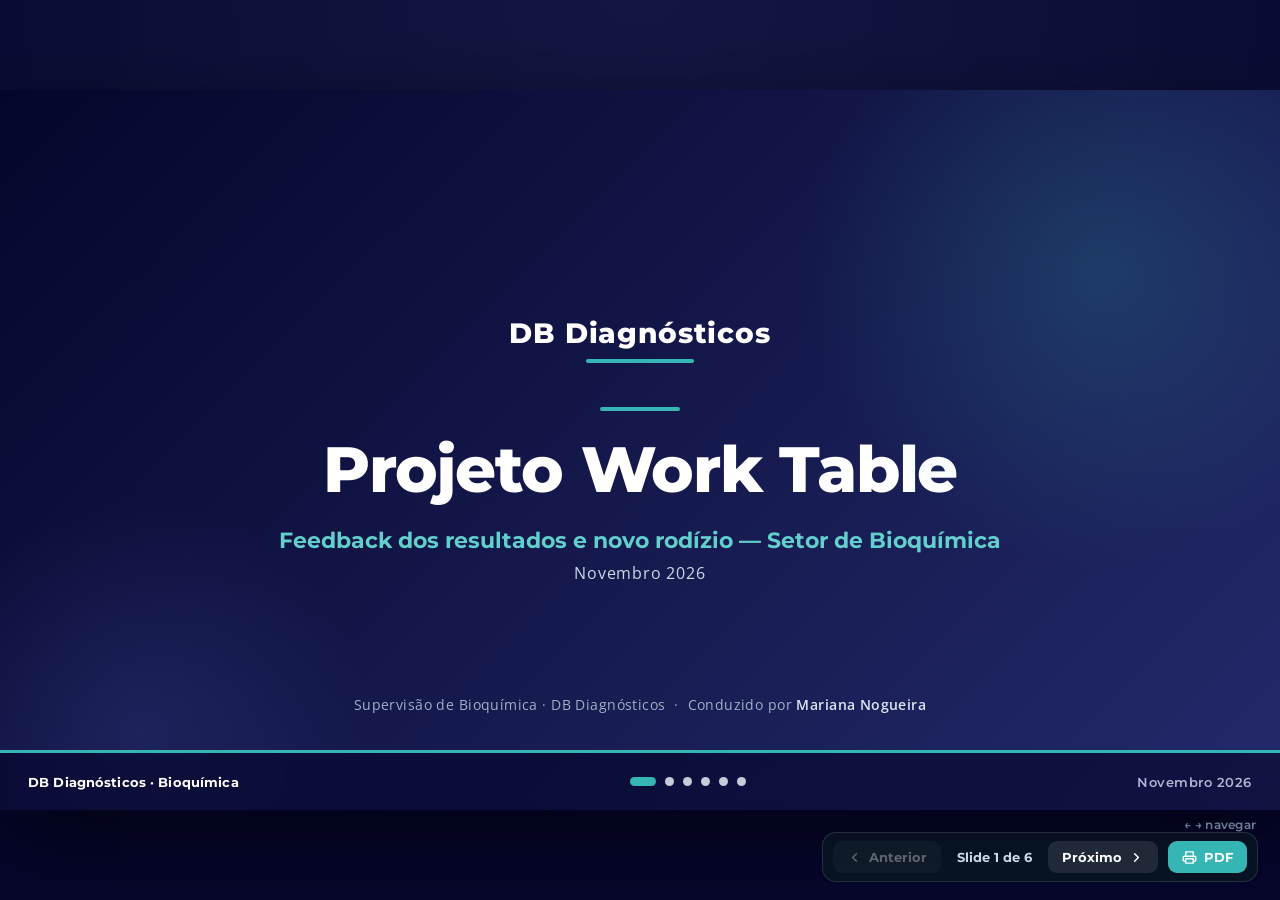
==== projetos/work-table-feedback/index.html @ 0a43f44c "Adiciona portal de projetos com home e menu - Nova index.html: portal/menu da Bioquimica (DB Diagnos" ====
<!DOCTYPE html>
<html lang="pt-BR">
<head>
<meta charset="UTF-8" />
<meta name="viewport" content="width=device-width, initial-scale=1.0" />
<title>Projeto Work Table — Feedback e Novo Rodízio · Bioquímica</title>
<link rel="preconnect" href="https://fonts.googleapis.com" />
<link rel="preconnect" href="https://fonts.gstatic.com" crossorigin />
<link href="https://fonts.googleapis.com/css2?family=Montserrat:wght@600;700;800&family=Open+Sans:wght@400;600;700&display=swap" rel="stylesheet" />
<style>
  :root{
    --db-blue-dark:#05062b;
    --db-blue-mid:#232a6b;
    --db-blue-light:#3a458f;
    --db-orange:#35b6b4;
    --db-orange-light:#62cfcd;
    --db-white:#FFFFFF;
    --db-gray-light:#F5F6FA;
    --db-gray-mid:#6B7280;
    --db-gray-dark:#1F2937;
    --g1:#1D9E75; --g2:#534AB7; --g3:#D85A30; --g4:#BA7517;
    --shadow:0 4px 16px rgba(0,0,0,.10);
    --shadow-lg:0 10px 30px rgba(0,0,0,.16);
    --radius:12px;
  }
  *{box-sizing:border-box;margin:0;padding:0;}
  html,body{height:100%;}
  body{
    font-family:'Open Sans',system-ui,sans-serif;
    background:#05062b;
    color:var(--db-gray-dark);
    overflow:hidden;
  }
  /* ---------- Stage / scaling ---------- */
  .stage{
    position:fixed;inset:0;
    display:flex;align-items:center;justify-content:center;
    background:radial-gradient(120% 120% at 50% 0%, #141642 0%, #05062b 70%);
  }
  .deck{
    position:relative;
    width:1280px;height:720px;flex:0 0 auto;
    transform-origin:center center;
    background:var(--db-white);
    box-shadow:0 30px 80px rgba(0,0,0,.5);
    overflow:hidden;
  }
  .slides{position:absolute;inset:0;}
  .slide{
    position:absolute;inset:0;
    opacity:0;visibility:hidden;
    transition:opacity .3s ease;
    padding:44px 60px 84px;
    display:flex;flex-direction:column;
  }
  .slide.active{opacity:1;visibility:visible;}

  .slide.dark{background:linear-gradient(135deg,var(--db-blue-dark) 0%,var(--db-blue-mid) 100%);color:var(--db-white);}
  .slide.neutral{background:var(--db-gray-light);}
  .slide.light{background:var(--db-white);}

  /* ---------- Header system ---------- */
  .kicker{
    font-family:'Montserrat',sans-serif;font-weight:700;
    font-size:13px;letter-spacing:.16em;text-transform:uppercase;
    color:var(--db-orange);margin-bottom:10px;
  }
  .slide.dark .kicker{color:var(--db-orange-light);}
  .s-title{
    font-family:'Montserrat',sans-serif;font-weight:800;
    font-size:32px;line-height:1.07;letter-spacing:-.01em;
    color:var(--db-blue-dark);
  }
  .slide.dark .s-title{color:var(--db-white);}
  .divider{width:60px;height:4px;background:var(--db-orange);border-radius:2px;margin:10px 0 9px;}
  .s-sub{font-size:17px;line-height:1.38;color:var(--db-gray-mid);max-width:920px;}
  .slide.dark .s-sub{color:var(--db-orange-light);}
  .head{flex:0 0 auto;margin-bottom:16px;}
  .body{flex:1 1 auto;min-height:0;display:flex;flex-direction:column;}

  /* ---------- Cards ---------- */
  .card{background:var(--db-white);border-radius:var(--radius);box-shadow:var(--shadow);padding:26px;}
  .icon-chip{
    width:54px;height:54px;border-radius:14px;display:flex;align-items:center;justify-content:center;
    margin-bottom:16px;
  }
  .icon-chip svg{width:28px;height:28px;}
  .card h3{font-family:'Montserrat',sans-serif;font-weight:700;font-size:20px;color:var(--db-blue-dark);margin-bottom:9px;}
  .card p{font-size:15.5px;line-height:1.5;color:var(--db-gray-dark);}

  .badge{
    display:inline-flex;align-items:center;gap:7px;
    background:var(--db-orange);color:#fff;font-family:'Montserrat','Helvetica Neue',Arial,sans-serif;font-weight:700;
    font-size:13px;letter-spacing:.02em;padding:7px 14px;border-radius:999px;
  }
  .badge svg{width:15px;height:15px;}

  /* ---------- Capa ---------- */
  #s1{align-items:center;justify-content:center;text-align:center;padding:40px;}
  #s1 .cover-inner{display:flex;flex-direction:column;align-items:center;max-width:1120px;}
  #s1 .wordmark{font-family:'Montserrat','Helvetica Neue',Arial,sans-serif;font-weight:800;font-size:28px;letter-spacing:.03em;color:#fff;white-space:nowrap;}
  #s1 .wm-rule{width:108px;height:4px;background:var(--db-orange);border-radius:2px;margin:9px 0 44px;}
  #s1 .cover-line{width:80px;height:4px;background:var(--db-orange);border-radius:2px;margin:0 0 24px;}
  #s1 h1{font-family:'Montserrat','Helvetica Neue',Arial,sans-serif;font-weight:800;font-size:64px;line-height:1.07;letter-spacing:-.02em;color:#fff;white-space:nowrap;}
  #s1 .cover-sub{font-family:'Montserrat','Helvetica Neue',Arial,sans-serif;font-weight:700;font-size:22px;color:var(--db-orange-light);margin-top:24px;}
  #s1 .cover-date{font-size:16px;color:#cdd9e6;margin-top:8px;letter-spacing:.05em;}
  #s1 .cover-foot{position:absolute;bottom:96px;left:0;right:0;text-align:center;font-size:14px;color:#9fb2c6;letter-spacing:.03em;}
  #s1 .cover-foot b{color:#dbe6f1;font-weight:600;}
  #s1 .glow{position:absolute;width:680px;height:680px;border-radius:50%;
    background:radial-gradient(circle, rgba(53,182,180,.20) 0%, rgba(53,182,180,0) 62%);
    top:-160px;right:-160px;pointer-events:none;}
  #s1 .glow2{position:absolute;width:520px;height:520px;border-radius:50%;
    background:radial-gradient(circle, rgba(58,69,143,.30) 0%, rgba(58,69,143,0) 62%);
    bottom:-180px;left:-120px;pointer-events:none;}

  /* ---------- Tabs (turnos) ---------- */
  .tabs{display:flex;gap:10px;}
  .tab{
    font-family:'Montserrat','Helvetica Neue',Arial,sans-serif;font-weight:700;font-size:14px;letter-spacing:.02em;
    padding:9px 20px;border-radius:999px;cursor:pointer;border:2px solid transparent;
    background:rgba(5,6,43,.08);color:var(--db-blue-dark);transition:all .15s;
  }
  .slide.dark .tab{background:rgba(255,255,255,.12);color:#fff;}
  .tab:hover{background:rgba(5,6,43,.16);}
  .slide.dark .tab:hover{background:rgba(255,255,255,.2);}
  .tab.on{background:var(--db-orange);color:#fff;}
  .slide.dark .tab.on{background:var(--db-orange);color:#fff;}

  /* ---------- Map (slide 3) ---------- */
  .map-wrap{flex:1;display:flex;gap:24px;min-height:0;}
  .map-stage{position:relative;width:620px;height:330px;flex:0 0 620px;}
  .equip{
    position:absolute;width:150px;height:56px;border-radius:10px;cursor:pointer;
    display:flex;flex-direction:column;align-items:center;justify-content:center;
    color:#fff;border:2px solid transparent;transition:transform .12s, filter .12s, box-shadow .12s;
    box-shadow:var(--shadow);
  }
  .equip:hover{filter:brightness(.92);transform:translateY(-2px);}
  .equip.sel{box-shadow:0 0 0 4px rgba(53,182,180,.95), var(--shadow-lg);transform:translateY(-2px);}
  .equip .en{font-family:'Montserrat','Helvetica Neue',Arial,sans-serif;font-weight:800;font-size:15px;line-height:1.1;white-space:nowrap;}
  .equip .eo{font-size:10px;font-weight:600;opacity:.92;margin-top:2px;white-space:nowrap;}
  .equip.info{background:#e5e9f2;color:var(--db-gray-mid);cursor:default;border:2px dashed #b9c2d6;box-shadow:none;}
  .equip.info:hover{filter:none;transform:none;}
  .pri-badge{
    position:absolute;top:-10px;right:-6px;background:var(--db-orange);color:#fff;
    font-family:'Montserrat','Helvetica Neue',Arial,sans-serif;font-weight:700;font-size:9px;letter-spacing:.01em;
    padding:2px 6px;border-radius:5px;box-shadow:var(--shadow);white-space:nowrap;
  }
  #arrows{position:absolute;inset:0;width:620px;height:330px;pointer-events:none;overflow:visible;}
  .cov-line{stroke:var(--db-orange);stroke-width:3;fill:none;stroke-dasharray:9 7;animation:flow 1s linear infinite;}
  @keyframes flow{to{stroke-dashoffset:-32;}}
  .cov-label{font-family:'Montserrat','Helvetica Neue',Arial,sans-serif;font-weight:700;font-size:11px;fill:var(--db-blue-dark);}
  .cov-label-bg{fill:#fff;opacity:.92;}

  .map-panel{
    flex:1;min-width:0;background:var(--db-gray-light);border-radius:var(--radius);
    border:1px solid #e4e8f1;padding:22px 22px;display:flex;flex-direction:column;
  }
  .map-panel .hint{color:var(--db-gray-mid);font-size:15px;line-height:1.5;margin:auto 0;text-align:center;}
  .mp-eq{font-family:'Montserrat','Helvetica Neue',Arial,sans-serif;font-weight:800;font-size:21px;color:var(--db-blue-dark);}
  .mp-resp{display:inline-flex;align-items:center;gap:8px;margin-top:6px;font-weight:600;font-size:14px;}
  .mp-resp .dotc{width:12px;height:12px;border-radius:50%;}
  .mp-acts{list-style:none;margin-top:14px;display:flex;flex-direction:column;gap:10px;}
  .mp-acts li{display:flex;gap:9px;font-size:14px;line-height:1.4;color:var(--db-gray-dark);}
  .mp-acts li svg{flex:0 0 17px;width:17px;height:17px;color:var(--db-orange);margin-top:2px;}
  .mp-cover{margin-top:16px;padding-top:14px;border-top:1px dashed #cbd3e0;font-size:13.5px;color:var(--db-gray-dark);}
  .mp-cover b{color:var(--db-blue-dark);font-family:'Montserrat','Helvetica Neue',Arial,sans-serif;}

  .map-toolbar{display:flex;align-items:center;gap:14px;margin-bottom:16px;flex-wrap:wrap;}
  .cov-toggle{
    font-family:'Montserrat','Helvetica Neue',Arial,sans-serif;font-weight:700;font-size:13px;cursor:pointer;
    padding:9px 16px;border-radius:999px;border:2px solid var(--db-orange);
    background:transparent;color:var(--db-orange);transition:all .15s;display:inline-flex;gap:7px;align-items:center;
  }
  .cov-toggle:hover{background:rgba(53,182,180,.12);}
  .cov-toggle.on{background:var(--db-orange);color:#fff;}

  /* ---------- Person cards (slide 4 / 9) ---------- */
  .pgrid{display:grid;grid-template-columns:repeat(4,1fr);gap:16px;flex:1;min-height:0;}
  .pcard{background:#fff;border-radius:var(--radius);box-shadow:var(--shadow);overflow:hidden;display:flex;flex-direction:column;min-height:0;}
  .pcard .pc-top{padding:13px 16px 11px;color:#fff;flex:0 0 auto;}
  .pcard .pc-name{font-family:'Montserrat','Helvetica Neue',Arial,sans-serif;font-weight:800;font-size:18px;}
  .pcard .pc-eq{font-size:12px;font-weight:600;opacity:.95;margin-top:3px;letter-spacing:.01em;}
  .pcard .pc-body{padding:13px 16px 15px;flex:1;min-height:0;}
  .pc-body ul{list-style:none;display:flex;flex-direction:column;gap:8px;}
  .pc-body li{display:flex;gap:8px;font-size:12.5px;line-height:1.34;color:var(--db-gray-dark);}
  .pc-body li svg{flex:0 0 14px;width:14px;height:14px;color:var(--db-orange);margin-top:2px;}

  /* ---------- Coverage table (slide 5) ---------- */
  .cov-note{
    background:#fff;border-left:6px solid var(--db-orange);border-radius:10px;
    box-shadow:var(--shadow);padding:16px 20px;margin-bottom:18px;display:flex;gap:13px;align-items:flex-start;
  }
  .cov-note svg{flex:0 0 24px;width:24px;height:24px;color:var(--db-orange);margin-top:1px;}
  .cov-note p{font-size:15px;line-height:1.45;color:var(--db-gray-dark);}
  .cov-note b{color:var(--db-blue-dark);}
  .ctable{width:100%;border-collapse:separate;border-spacing:0 10px;}
  .ctable th{
    font-family:'Montserrat','Helvetica Neue',Arial,sans-serif;font-weight:700;font-size:12px;letter-spacing:.08em;text-transform:uppercase;
    color:var(--db-gray-mid);text-align:left;padding:0 18px;
  }
  .ctable td{background:#fff;padding:15px 18px;font-size:15.5px;vertical-align:middle;}
  .ctable tr td:first-child{border-radius:10px 0 0 10px;}
  .ctable tr td:last-child{border-radius:0 10px 10px 0;}
  .ctable tbody tr{box-shadow:var(--shadow);}
  .cell-folga{font-family:'Montserrat','Helvetica Neue',Arial,sans-serif;font-weight:700;color:var(--db-gray-dark);}
  .cell-cobre{font-family:'Montserrat','Helvetica Neue',Arial,sans-serif;font-weight:800;color:var(--db-blue-dark);}
  .arrow-cell{text-align:center;width:54px;}
  .arrow-cell svg{width:26px;height:18px;color:var(--db-orange);}
  .cell-assume{color:var(--db-gray-mid);font-size:14px;}

  /* ---------- Slide 6 ---------- */
  .news-grid{display:grid;grid-template-columns:1.3fr 1fr;gap:26px;flex:1;align-items:start;}
  .sched{display:flex;flex-direction:column;gap:14px;}
  .sched-card{background:#fff;border-radius:var(--radius);box-shadow:var(--shadow);padding:18px 20px;border-top:4px solid var(--db-orange);}
  .sched-card .sc-turn{font-family:'Montserrat','Helvetica Neue',Arial,sans-serif;font-weight:700;font-size:13px;color:var(--db-orange);letter-spacing:.04em;}
  .sched-card .sc-name{font-family:'Montserrat','Helvetica Neue',Arial,sans-serif;font-weight:800;font-size:19px;color:var(--db-blue-dark);margin-top:2px;}
  .sched-card .sc-time{font-size:22px;font-weight:700;color:var(--db-gray-dark);margin-top:6px;}
  .note-soft{font-size:13.5px;color:var(--db-gray-mid);margin-top:6px;}
  .quote-foot{
    margin-top:auto;padding-top:18px;font-style:italic;font-family:'Montserrat','Helvetica Neue',Arial,sans-serif;font-weight:600;
    font-size:18px;color:var(--db-blue-dark);
  }

  /* ---------- Slide 8 columns ---------- */
  .two-col{display:grid;grid-template-columns:1.4fr 1fr;gap:26px;flex:1;}
  .col-h{font-family:'Montserrat','Helvetica Neue',Arial,sans-serif;font-weight:800;font-size:18px;margin-bottom:14px;letter-spacing:.01em;}
  .imp-list{list-style:none;display:flex;flex-direction:column;gap:14px;}
  .imp-list li{display:flex;gap:11px;background:#fff;border-radius:10px;box-shadow:var(--shadow);padding:15px 17px;font-size:14.5px;line-height:1.42;}
  .imp-list li svg{flex:0 0 19px;width:19px;height:19px;margin-top:2px;}

  /* ---------- Closing (slide 9) ---------- */
  #s9 .letter{font-size:14px;line-height:1.48;color:#dbe6f1;max-width:1120px;}
  #s9 .letter p{margin-bottom:7px;}
  #s9 .sign{font-family:'Montserrat','Helvetica Neue',Arial,sans-serif;font-weight:700;color:var(--db-orange-light);font-size:14px;margin-top:4px;}
  #s9 .sec-h{font-family:'Montserrat','Helvetica Neue',Arial,sans-serif;font-weight:700;color:#fff;font-size:15px;margin:12px 0 10px;display:flex;align-items:center;gap:14px;}
  #s9 .pc-body{overflow-y:auto;}
  #s9 .pc-body::-webkit-scrollbar{width:6px;}
  #s9 .pc-body::-webkit-scrollbar-thumb{background:#cdd5e2;border-radius:3px;}
  #s9 .pcard .pc-body{font-size:11.5px;}
  #s9 .pc-body li{font-size:11.5px;line-height:1.32;}
  #s9 .pc-sub{font-family:'Montserrat','Helvetica Neue',Arial,sans-serif;font-weight:700;font-size:10.5px;letter-spacing:.03em;text-transform:uppercase;color:var(--db-gray-mid);margin:11px 0 6px;}
  #s9 .pc-sub:first-child{margin-top:0;}
  #s9 .cover-note{font-size:11px;color:var(--db-gray-mid);margin-top:9px;padding-top:8px;border-top:1px dashed #dfe4ee;line-height:1.38;}
  #s9 .cover-note b{color:var(--db-blue-dark);}

  /* ---------- Footer ---------- */
  .deck-footer{
    position:absolute;left:0;right:0;bottom:0;height:60px;
    display:flex;align-items:center;justify-content:space-between;padding:0 28px;
    border-top:3px solid var(--db-orange);background:rgba(255,255,255,.72);backdrop-filter:blur(4px);
    font-size:13px;color:var(--db-gray-mid);z-index:5;
  }
  .slide.dark ~ .deck-footer,.deck-footer.on-dark{background:rgba(5,6,43,.62);}
  .deck-footer.on-dark{color:#aeb6d0;}
  .deck-footer.on-dark .ft-left{color:#fff;}
  .ft-left{font-family:'Montserrat','Helvetica Neue',Arial,sans-serif;font-weight:700;color:var(--db-blue-dark);letter-spacing:.01em;}
  .ft-right{font-family:'Montserrat','Helvetica Neue',Arial,sans-serif;font-weight:600;letter-spacing:.04em;}
  .dots{display:flex;gap:9px;align-items:center;}
  .dot{width:9px;height:9px;border-radius:50%;background:#c4ccda;cursor:pointer;transition:all .2s;}
  .dot:hover{background:var(--db-orange-light);}
  .dot.on{background:var(--db-orange);width:26px;border-radius:6px;}

  /* ---------- Controls (outside scaled deck) ---------- */
  .controls{
    position:fixed;bottom:18px;right:22px;z-index:50;
    display:flex;align-items:center;gap:10px;
    background:rgba(10,23,34,.78);border:1px solid rgba(255,255,255,.12);
    padding:8px 10px;border-radius:14px;backdrop-filter:blur(8px);
  }
  .controls .pg{font-family:'Montserrat','Helvetica Neue',Arial,sans-serif;font-weight:700;font-size:13px;color:#cdd9e6;padding:0 6px;min-width:74px;text-align:center;}
  .nbtn{
    font-family:'Montserrat','Helvetica Neue',Arial,sans-serif;font-weight:700;font-size:13px;cursor:pointer;border:none;
    background:rgba(255,255,255,.1);color:#fff;padding:8px 14px;border-radius:9px;display:flex;align-items:center;gap:7px;transition:background .15s;
  }
  .nbtn:hover{background:rgba(255,255,255,.2);}
  .nbtn:disabled{opacity:.35;cursor:default;}
  .nbtn.pdf{background:var(--db-orange);}
  .nbtn.pdf:hover{background:var(--db-orange-light);}
  .nbtn svg{width:15px;height:15px;}
  .hint-kbd{position:fixed;bottom:68px;right:24px;left:auto;pointer-events:none;z-index:50;color:#6d8095;font-size:12px;font-family:'Montserrat','Helvetica Neue',Arial,sans-serif;font-weight:600;letter-spacing:.02em;}

  /* ---------- Responsive controls ---------- */
  @media (max-width:760px){
    .hint-kbd{display:none;}
    .controls{left:50%;right:auto;transform:translateX(-50%);bottom:12px;gap:7px;padding:7px 9px;}
    .nbtn{padding:8px 11px;font-size:12px;}
    .controls .pg{min-width:60px;font-size:12px;padding:0 3px;}
  }
  @media (max-width:480px){
    .nbtn span,.nbtn:not(.pdf){font-size:0;}
    .nbtn svg{width:17px;height:17px;}
    .nbtn.pdf{font-size:12px;}
    .controls .pg{min-width:52px;}
  }

  /* ---------- Print ---------- */
  @media print{
    @page{size:1280px 720px;margin:0;}
    body{overflow:visible;background:#fff;}
    .controls,.hint-kbd{display:none!important;}
    .stage{position:static;display:block;background:#fff;}
    .deck{transform:none!important;width:1280px;height:auto;box-shadow:none;}
    .slides{position:static;}
    .slide{position:static!important;opacity:1!important;visibility:visible!important;
      width:1280px;height:720px;page-break-after:always;break-after:page;overflow:hidden;}
    .deck-footer{display:none;}
  }

  .kpis{display:grid;grid-template-columns:repeat(4,1fr);gap:16px;flex:1;min-height:0}
  .kpi{background:#fff;border-radius:var(--radius);box-shadow:var(--shadow);padding:22px 20px;display:flex;flex-direction:column;border-top:5px solid var(--db-orange)}
  .kpi .k-lbl{font-family:'Montserrat','Helvetica Neue',Arial,sans-serif;font-weight:700;font-size:14px;color:var(--db-blue-dark);line-height:1.25;min-height:36px}
  .kpi .k-num{font-family:'Montserrat','Helvetica Neue',Arial,sans-serif;font-weight:800;font-size:62px;line-height:1;color:var(--db-orange);margin:auto 0 8px;letter-spacing:-.02em}
  .kpi .k-ft{font-size:15px;margin-bottom:auto;color:var(--db-gray-mid);font-weight:600}
  .bars{display:flex;flex-direction:column;gap:10px;padding-top:18px}
  .bar-row{display:grid;grid-template-columns:30px 1fr;gap:8px;align-items:center;font-size:11px;font-weight:700;color:var(--db-gray-mid);font-family:'Montserrat','Helvetica Neue',Arial,sans-serif}
  .bar-track{height:18px;background:#eef0f5;border-radius:4px;position:relative}
  .bar-fill{height:100%;border-radius:4px;background:#c3c7d6}
  .bar-fill.now{background:var(--db-orange)}
  .meta-mark{position:absolute;top:-4px;bottom:-4px;width:2px;background:var(--db-blue-dark)}
  .meta-tag{position:absolute;top:-18px;transform:translateX(-50%);font-size:10px;color:var(--db-blue-dark);white-space:nowrap}
  .gains{display:grid;grid-template-columns:repeat(3,1fr);grid-template-rows:1fr 1fr;gap:20px;flex:1}
  .gain{background:#fff;border-radius:var(--radius);box-shadow:var(--shadow);padding:28px 26px;display:flex;flex-direction:column;gap:18px;border-top:5px solid var(--db-orange)}
  .gain .gn{width:48px;height:48px;border-radius:12px;font-size:18px!important;background:rgba(53,182,180,.14);color:var(--db-orange);display:flex;align-items:center;justify-content:center;font-family:'Montserrat','Helvetica Neue',Arial,sans-serif;font-weight:800;font-size:15px}
  .gain p{font-size:20px;line-height:1.45;color:var(--db-gray-dark);font-weight:600}
  .msg{flex:1;display:flex;flex-direction:column;justify-content:center;max-width:1000px}
  .msg .big{font-family:'Montserrat','Helvetica Neue',Arial,sans-serif;font-weight:700;font-size:28px;line-height:1.35;color:#fff;text-wrap:pretty}
  .msg .big em{font-style:normal;color:var(--db-orange-light)}
  .msg .sm{font-size:19px;line-height:1.5;color:#dbe6f1;margin-top:22px}
  .msg .sm b{color:#fff}
  .new-badge{position:absolute;top:-10px;right:-6px;background:var(--db-blue-dark);color:#fff;font-family:'Montserrat','Helvetica Neue',Arial,sans-serif;font-weight:700;font-size:9px;padding:2px 7px;border-radius:5px;box-shadow:var(--shadow);white-space:nowrap}
  .start-chip{display:inline-flex;align-items:center;gap:8px;background:var(--db-blue-dark);color:#fff;font-family:'Montserrat','Helvetica Neue',Arial,sans-serif;font-weight:700;font-size:13px;padding:8px 14px;border-radius:999px;margin-left:auto}
  .start-chip b{color:var(--db-orange-light)}
  .rtable{width:100%;border-collapse:separate;border-spacing:0 10px}
  .rtable th{font-family:'Montserrat','Helvetica Neue',Arial,sans-serif;font-weight:800;font-size:14px;letter-spacing:.06em;text-transform:uppercase;color:var(--db-blue-dark);text-align:left;padding:0 18px}
  .rtable th:first-child{color:var(--db-gray-mid);font-size:12px}
  .rtable td{background:#fff;padding:16px 18px;font-size:17px;font-family:'Montserrat','Helvetica Neue',Arial,sans-serif;font-weight:700;color:var(--db-blue-dark);vertical-align:middle}
  .rtable tbody tr{box-shadow:var(--shadow)}
  .rtable td:first-child{border-radius:10px 0 0 10px;font-family:'Open Sans',system-ui,sans-serif;font-weight:600;font-size:14px;color:var(--db-gray-dark);width:38%}
  .rtable td:last-child{border-radius:0 10px 10px 0}
  .pos{display:flex;align-items:center;gap:12px}
  .pos .sw{flex:0 0 12px;height:36px;border-radius:4px}
  .pos small{display:block;font-size:12px;color:var(--db-gray-mid);font-weight:400;margin-top:2px}
</style>
</head>
<body>
<div class="stage">
<div class="deck" id="deck">
<div class="slides" id="slides">
<section class="slide dark active" id="s1" data-screen-label="01 Capa">
<div class="glow"></div><div class="glow2"></div>
<div class="cover-inner">
<div class="wordmark">DB Diagnósticos</div>
<div class="wm-rule"></div>
<div class="cover-line"></div>
<h1>Projeto Work Table</h1>
<div class="cover-sub">Feedback dos resultados e novo rodízio — Setor de Bioquímica</div>
<div class="cover-date">Novembro 2026</div>
</div>
<div class="cover-foot">Supervisão de Bioquímica · DB Diagnósticos &nbsp;·&nbsp; Conduzido por <b>Mariana Nogueira</b></div>
</section>
<section class="slide neutral" id="s2" data-screen-label="02 Resultados">
<div class="head">
<div class="kicker">Resultados alcançados · Junho x Outubro</div>
<h2 class="s-title">Principais ganhos do Projeto Work Table</h2>
<div class="divider"></div>
</div>
<div class="body">
<div class="kpis">
<div class="kpi"><div class="k-lbl">Redução do TAT</div><div class="k-num">46,4%</div><div class="k-ft">10,83h → 5,81h</div>
<div class="bars"><div class="bar-row"><span>JUN</span><div class="bar-track"><div class="bar-fill" style="width:100%"></div></div></div><div class="bar-row"><span>OUT</span><div class="bar-track"><div class="bar-fill now" style="width:53.6%"></div></div></div></div></div>
<div class="kpi"><div class="k-lbl">Redução dos atrasos</div><div class="k-num">92,9%</div><div class="k-ft">1,82% → 0,13%</div>
<div class="bars"><div class="bar-row"><span>JUN</span><div class="bar-track"><div class="bar-fill" style="width:100%"></div></div></div><div class="bar-row"><span>OUT</span><div class="bar-track"><div class="bar-fill now" style="width:7.1%"></div></div></div></div></div>
<div class="kpi"><div class="k-lbl">Redução de exames atrasados</div><div class="k-num">92,8%</div><div class="k-ft">26.973 → 1.949 exames</div>
<div class="bars"><div class="bar-row"><span>JUN</span><div class="bar-track"><div class="bar-fill" style="width:100%"></div></div></div><div class="bar-row"><span>OUT</span><div class="bar-track"><div class="bar-fill now" style="width:7.2%"></div></div></div></div></div>
<div class="kpi" style="border-top-color:var(--db-blue-dark)"><div class="k-lbl">Meta de atrasos</div><div class="k-num" style="color:var(--db-blue-dark)">0,13%</div><div class="k-ft">Resultado abaixo da meta de 1,0%</div>
<div class="bars"><div class="bar-row" style="margin-top:14px"><span>OUT</span><div class="bar-track"><div class="bar-fill now" style="width:7.1%"></div><div class="meta-mark" style="left:54.9%"></div><div class="meta-tag" style="left:54.9%">meta 1,0%</div></div></div><div class="bar-row"><span>JUN</span><div class="bar-track"><div class="bar-fill" style="width:100%"></div><div class="meta-mark" style="left:54.9%"></div></div></div></div></div>
</div>
</div>
</section>
<section class="slide light" id="s3" data-screen-label="03 Ganhos para a equipe">
<div class="head">
<div class="kicker">O que mudou no dia a dia</div>
<h2 class="s-title">Ganhos para a equipe</h2>
<div class="divider"></div>
</div>
<div class="body">
<div class="gains">
<div class="gain"><div class="gn">01</div><p>Melhor distribuição das atividades e clareza das responsabilidades.</p></div>
<div class="gain"><div class="gn">02</div><p>Maior organização do ambiente, racks e fluxo de amostras.</p></div>
<div class="gain"><div class="gn">03</div><p>Redução de retrabalhos e falhas relacionadas às etiquetas.</p></div>
<div class="gain"><div class="gn">04</div><p>Maior fluidez no processamento e no fluxo Oneway.</p></div>
<div class="gain"><div class="gn">05</div><p>Melhor acompanhamento e desenvolvimento individual dos colaboradores.</p></div>
<div class="gain"><div class="gn">06</div><p>Mais eficiência operacional e qualidade nas entregas.</p></div>
</div>
</div>
</section>
<section class="slide dark" id="s4" data-screen-label="04 Mensagem">
<div class="head">
<div class="kicker">Mensagem de encerramento</div>
<div class="divider"></div>
</div>
<div class="msg">
<p class="big">O Work Table demonstra que a melhoria na organização dos processos reflete diretamente nos resultados coletivos. Entre junho e outubro, reduzimos em <em>92,9%</em> o percentual de atrasos e em <em>46,4%</em> o TAT, alcançando o melhor desempenho do período analisado.</p>
<p class="sm">Mais organização, menos retrabalho e melhores resultados. <b>Essa evolução é fruto do comprometimento e da participação de toda a equipe!</b></p>
</div>
</section>
<section class="slide light" id="s5" data-screen-label="05 Novo cenário">
<div class="head">
<div class="kicker">Novo cenário para o rodízio</div>
<h2 class="s-title">Ganhamos uma máquina: chega o RAU 56</h2>
<div class="divider"></div>
<p class="s-sub">Com o novo equipamento, os colaboradores serão redistribuídos. Selecione o turno e clique em um equipamento.</p>
</div>
<div class="body">
<div class="map-toolbar">
<div class="tabs" id="map-tabs"></div>
<div class="start-chip">Início <b>01/12</b></div>
</div>
<div class="map-wrap">
<div class="map-stage" id="map-stage"></div>
<div class="map-panel" id="map-panel"><p class="hint">Clique em um equipamento no mapa para ver o responsável e suas atividades neste turno.</p></div>
</div>
</div>
</section>
<section class="slide neutral" id="s6" data-screen-label="06 Rodízio por turno">
<div class="head">
<div style="display:flex;align-items:flex-end;gap:20px;flex-wrap:wrap">
<div>
<div class="kicker">Rodízio a partir de 01/12</div>
<h2 class="s-title">Quem fica com cada posição</h2>
<div class="divider"></div>
</div>
<div class="start-chip">Início <b>01/12</b></div>
</div>
</div>
<div class="body">
<table class="rtable">
<thead><tr><th>Posição</th><th>Turno A</th><th>Turno B</th><th>Turno C</th></tr></thead>
<tbody id="r-rows"></tbody>
</table>
</div>
</section>
</div>
<footer class="deck-footer" id="footer">
<div class="ft-left">DB Diagnósticos · Bioquímica</div>
<div class="dots" id="dots"></div>
<div class="ft-right">Novembro 2026</div>
</footer>
</div>
</div>
<div class="hint-kbd">← →  navegar</div>
<div class="controls">
<button class="nbtn" id="prev"><svg viewBox="0 0 24 24" fill="none" stroke="currentColor" stroke-width="2.4" stroke-linecap="round" stroke-linejoin="round"><path d="M15 18l-6-6 6-6"/></svg>Anterior</button>
<div class="pg" id="pg">Slide 1</div>
<button class="nbtn" id="next">Próximo<svg viewBox="0 0 24 24" fill="none" stroke="currentColor" stroke-width="2.4" stroke-linecap="round" stroke-linejoin="round"><path d="M9 18l6-6-6-6"/></svg></button>
<button class="nbtn pdf" id="pdf"><svg viewBox="0 0 24 24" fill="none" stroke="currentColor" stroke-width="2.2" stroke-linecap="round" stroke-linejoin="round"><path d="M6 9V3h12v6M6 18H4a2 2 0 0 1-2-2v-4a2 2 0 0 1 2-2h16a2 2 0 0 1 2 2v4a2 2 0 0 1-2 2h-2M6 14h12v7H6z"/></svg>PDF</button>
</div>
<script>
const ICON_CHECK='<svg viewBox="0 0 24 24" fill="none" stroke="currentColor" stroke-width="2.6" stroke-linecap="round" stroke-linejoin="round"><path d="M5 12l4.5 4.5L19 7"/></svg>';
const GROUPS={
g1:{label:'RAU 51 + RAU 53',color:'#1D9E75',acts:['Manutenção dos equipamentos RAU 51 e RAU 53.','Raqueamento do one way nos dois equipamentos.','Impressão de etiquetas após leitura do berço.']},
g2:{label:'RAU 52 + RAU 54',color:'#534AB7',acts:['Manutenção dos equipamentos RAU 52 e RAU 54.','Raqueamento do one way apenas no RAU 52.','Impressão de etiquetas após leitura do berço apenas do RAU 52.']},
g4:{label:'Dimension + OPTILITE + DXC + RAU 56',color:'#BA7517',acts:['Manutenção dos equipamentos Dimension, OPTILITE, DXC e RAU 56.','Tratativa de erros nos equipamentos.']},
g3:{label:'RAU 55 + RAUT 5 + etiquetas',color:'#D85A30',acts:['Manutenção dos equipamentos RAU 55 e RAUT 5.','Demanda de etiquetas brancas do setor.','Etiquetas brancas e coloridas do RAU 56.']}
};
const TURNS={
A:{g1:'Guilherme',g2:'Kaandrea',g4:'Isadora',g3:'Taciana'},
B:{g1:'Eduarda 1',g2:'José',g4:'Auriane',g3:'Eduarda 2'},
C:{g1:'Suzany',g2:'Miguel',g4:'Clenia',g3:'Guilherme Pires'}
};
const EQUIP=[
{name:'RAU 51',g:'g1',x:8,y:6,pri:true},
{name:'Computador',sub:'impressora de etiquetas',info:true,x:8,y:72},
{name:'RAU 53',g:'g1',x:8,y:140,pri:true},
{name:'RAU 52',g:'g2',x:8,y:272,pri:true},
{name:'RAUT 5',g:'g3',x:235,y:6},
{name:'OPTILITE',g:'g4',x:235,y:140},
{name:'RAU 55',g:'g3',x:235,y:206},
{name:'RAU 54',g:'g2',x:235,y:272,pri:true},
{name:'Dimension',g:'g4',x:460,y:140},
{name:'DXC',g:'g4',x:460,y:206},
{name:'RAU 56',g:'g4',x:460,y:272,isNew:true}
];
let cur=0,mapTurn='A',selEquip=null;
const slides=[...document.querySelectorAll('.slide')],N=slides.length;
function tabHtml(a){return ['A','B','C'].map(t=>'<button class="tab '+(t===a?'on':'')+'" data-t="'+t+'">Turno '+t+'</button>').join('');}
function renderMap(){
const st=document.getElementById('map-stage');st.innerHTML='';
EQUIP.forEach(eq=>{const el=document.createElement('div');el.style.left=eq.x+'px';el.style.top=eq.y+'px';
if(eq.info){el.className='equip info';el.innerHTML='<div class="en" style="font-size:14px;">'+eq.name+'</div><div class="eo">'+eq.sub+'</div>';}
else{el.className='equip'+(selEquip===eq.name?' sel':'');el.style.background=GROUPS[eq.g].color;
el.innerHTML='<div class="en">'+eq.name+'</div><div class="eo">'+TURNS[mapTurn][eq.g]+'</div>'+(eq.pri?'<div class="pri-badge">⚠ One way</div>':'')+(eq.isNew?'<div class="new-badge">NOVO</div>':'');
el.onclick=()=>{selEquip=eq.name;renderMap();renderPanel(eq);};}
st.appendChild(el);});}
function renderPanel(eq){const g=GROUPS[eq.g],p=TURNS[mapTurn][eq.g];
document.getElementById('map-panel').innerHTML='<div class="mp-eq">'+eq.name+'</div><div class="mp-resp"><span class="dotc" style="background:'+g.color+'"></span><span style="color:'+g.color+'">Responsável: '+p+' · Turno '+mapTurn+'</span></div><div style="font-size:12.5px;color:var(--db-gray-mid);margin-top:4px">Posição: '+g.label+'</div><ul class="mp-acts">'+g.acts.map(a=>'<li>'+ICON_CHECK+'<span>'+a+'</span></li>').join('')+'</ul>';}
const mt=document.getElementById('map-tabs');mt.innerHTML=tabHtml(mapTurn);
mt.addEventListener('click',e=>{const b=e.target.closest('.tab');if(!b)return;mapTurn=b.dataset.t;mt.innerHTML=tabHtml(mapTurn);
const eq=EQUIP.find(x=>x.name===selEquip);renderMap();if(eq)renderPanel(eq);});
const POS={g1:['RAU 51 e RAU 53','One way'],g2:['RAU 52 e RAU 54','One way'],g4:['Dimension, OPTILITE, DXC e RAU 56','Inclui o novo RAU 56'],g3:['RAU 55 e RAUT 5','+ etiquetas brancas e coloridas do RAU 56']};
document.getElementById('r-rows').innerHTML=Object.keys(POS).map(k=>'<tr><td><div class="pos"><span class="sw" style="background:'+GROUPS[k].color+'"></span><div>'+POS[k][0]+'<small>'+POS[k][1]+'</small></div></div></td><td>'+TURNS.A[k]+'</td><td>'+TURNS.B[k]+'</td><td>'+TURNS.C[k]+'</td></tr>').join('');
const dw=document.getElementById('dots');dw.innerHTML=slides.map((_,i)=>'<div class="dot '+(i===0?'on':'')+'" data-i="'+i+'"></div>').join('');const dotEls=[...dw.children];
function go(i){i=Math.max(0,Math.min(N-1,i));slides[cur].classList.remove('active');dotEls[cur].classList.remove('on');cur=i;slides[cur].classList.add('active');dotEls[cur].classList.add('on');
document.getElementById('pg').textContent='Slide '+(cur+1)+' de '+N;document.getElementById('prev').disabled=cur===0;document.getElementById('next').disabled=cur===N-1;
document.getElementById('footer').classList.toggle('on-dark',slides[cur].classList.contains('dark'));}
document.getElementById('prev').onclick=()=>go(cur-1);document.getElementById('next').onclick=()=>go(cur+1);document.getElementById('pdf').onclick=()=>window.print();
dotEls.forEach(d=>d.onclick=()=>go(+d.dataset.i));
window.addEventListener('keydown',e=>{if(e.key==='ArrowRight'||e.key==='PageDown'){e.preventDefault();go(cur+1);}else if(e.key==='ArrowLeft'||e.key==='PageUp'){e.preventDefault();go(cur-1);}else if(e.key==='Home')go(0);else if(e.key==='End')go(N-1);});
let tx=0,ty=0;const se=document.querySelector('.stage');
se.addEventListener('touchstart',e=>{tx=e.changedTouches[0].clientX;ty=e.changedTouches[0].clientY;},{passive:true});
se.addEventListener('touchend',e=>{const dx=e.changedTouches[0].clientX-tx,dy=e.changedTouches[0].clientY-ty;if(Math.abs(dx)>50&&Math.abs(dx)>Math.abs(dy)*1.4)dx<0?go(cur+1):go(cur-1);},{passive:true});
function fit(){document.getElementById('deck').style.transform='scale('+Math.min(innerWidth/1280,innerHeight/720)+')';}
addEventListener('resize',fit);
renderMap();fit();go(0);
</script>
</body>
</html>
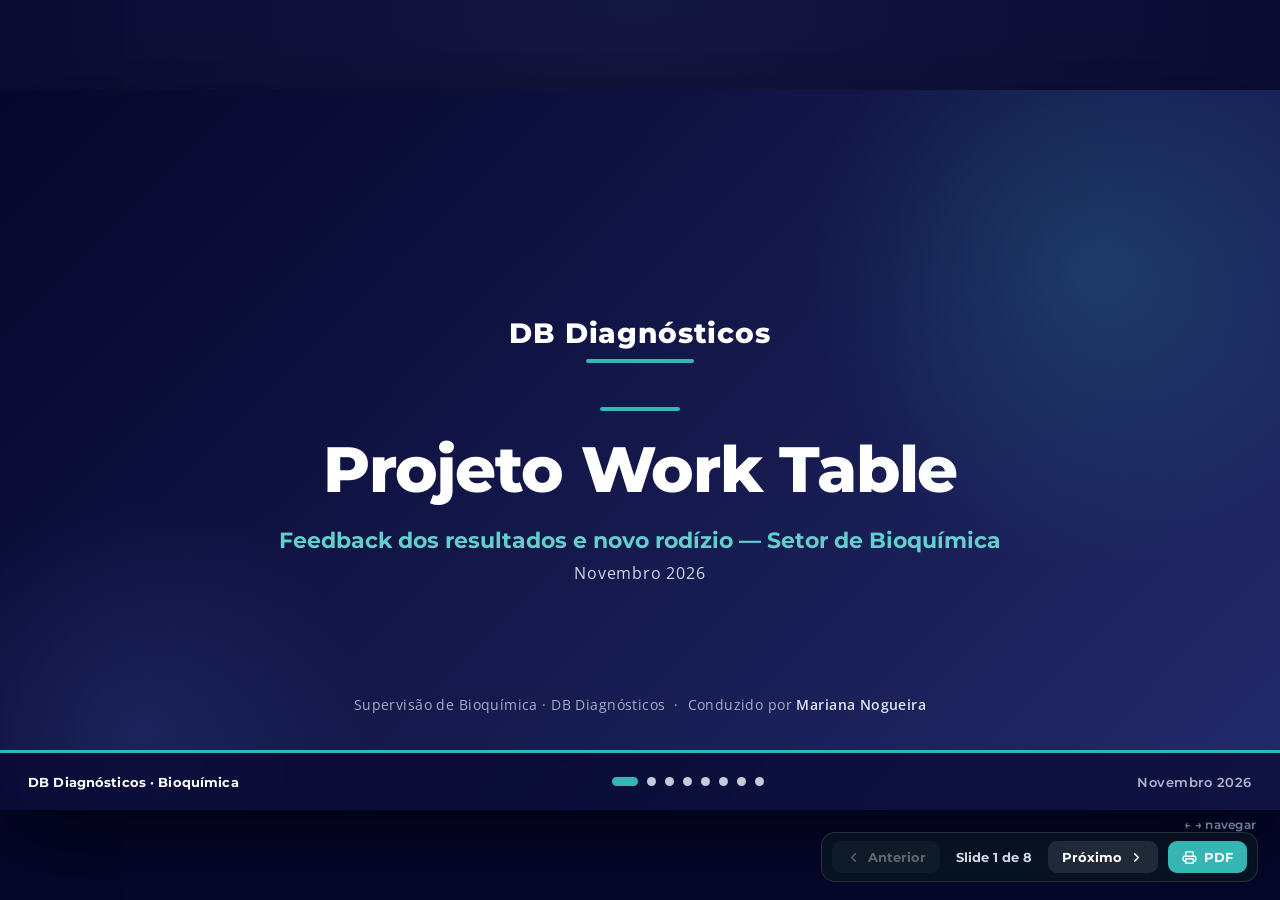
==== commit e0d2edd0: "Atualiza deck Work Table Feedback (resultados + novo rodizio) Nova versao com 8 slides: KPIs de resu" ====
--- a/projetos/work-table-feedback/index.html
+++ b/projetos/work-table-feedback/index.html
@@ -106,10 +106,10 @@
   #s1 .cover-date{font-size:16px;color:#cdd9e6;margin-top:8px;letter-spacing:.05em;}
   #s1 .cover-foot{position:absolute;bottom:96px;left:0;right:0;text-align:center;font-size:14px;color:#9fb2c6;letter-spacing:.03em;}
   #s1 .cover-foot b{color:#dbe6f1;font-weight:600;}
-  #s1 .glow{position:absolute;width:680px;height:680px;border-radius:50%;
+  #s1 .glow,#s8 .glow{position:absolute;width:680px;height:680px;border-radius:50%;
     background:radial-gradient(circle, rgba(53,182,180,.20) 0%, rgba(53,182,180,0) 62%);
     top:-160px;right:-160px;pointer-events:none;}
-  #s1 .glow2{position:absolute;width:520px;height:520px;border-radius:50%;
+  #s1 .glow2,#s8 .glow2{position:absolute;width:520px;height:520px;border-radius:50%;
     background:radial-gradient(circle, rgba(58,69,143,.30) 0%, rgba(58,69,143,0) 62%);
     bottom:-180px;left:-120px;pointer-events:none;}
 
@@ -323,6 +323,21 @@
   .gain{background:#fff;border-radius:var(--radius);box-shadow:var(--shadow);padding:28px 26px;display:flex;flex-direction:column;gap:18px;border-top:5px solid var(--db-orange)}
   .gain .gn{width:48px;height:48px;border-radius:12px;font-size:18px!important;background:rgba(53,182,180,.14);color:var(--db-orange);display:flex;align-items:center;justify-content:center;font-family:'Montserrat','Helvetica Neue',Arial,sans-serif;font-weight:800;font-size:15px}
   .gain p{font-size:20px;line-height:1.45;color:var(--db-gray-dark);font-weight:600}
+  .disc{flex:1;display:grid;grid-template-columns:1fr 1fr;gap:56px;align-items:center}
+  .disc .q{font-family:'Montserrat','Helvetica Neue',Arial,sans-serif;font-weight:800;font-size:56px;line-height:1.08;letter-spacing:-.02em;color:var(--db-blue-dark)}
+  .disc .q em{font-style:normal;color:var(--db-orange)}
+  .disc .lead{font-size:19px;line-height:1.5;color:var(--db-gray-mid);margin-top:20px}
+  .prompts{display:flex;flex-direction:column;gap:14px}
+  .prompt{background:#fff;border-radius:var(--radius);box-shadow:var(--shadow);padding:20px 22px;display:flex;gap:16px;align-items:center}
+  .prompt .pn{flex:0 0 42px;height:42px;border-radius:50%;background:var(--db-orange);color:#fff;display:flex;align-items:center;justify-content:center;font-family:'Montserrat','Helvetica Neue',Arial,sans-serif;font-weight:800;font-size:16px}
+  .prompt p{font-size:18px;line-height:1.4;font-weight:600;color:var(--db-blue-dark)}
+  #s8{align-items:center;justify-content:center;text-align:center}
+  #s8 .fin-k{font-family:'Montserrat','Helvetica Neue',Arial,sans-serif;font-weight:700;font-size:14px;letter-spacing:.18em;text-transform:uppercase;color:var(--db-orange-light)}
+  #s8 .fin-q{font-family:'Montserrat','Helvetica Neue',Arial,sans-serif;font-weight:800;font-size:54px;line-height:1.12;letter-spacing:-.02em;color:#fff;max-width:1040px;margin-top:22px;text-wrap:balance}
+  #s8 .fin-q em{font-style:normal;color:var(--db-orange-light)}
+  #s8 .fin-s{font-size:20px;line-height:1.5;color:#dbe6f1;max-width:820px;margin-top:26px}
+  #s8 .fin-t{font-family:'Montserrat','Helvetica Neue',Arial,sans-serif;font-weight:800;font-size:30px;color:#fff;margin-top:40px}
+  #s8 .fin-t span{color:var(--db-orange-light)}
   .msg{flex:1;display:flex;flex-direction:column;justify-content:center;max-width:1000px}
   .msg .big{font-family:'Montserrat','Helvetica Neue',Arial,sans-serif;font-weight:700;font-size:28px;line-height:1.35;color:#fff;text-wrap:pretty}
   .msg .big em{font-style:normal;color:var(--db-orange-light)}
@@ -440,6 +455,29 @@
 <tbody id="r-rows"></tbody>
 </table>
 </div>
+</section>
+<section class="slide neutral" id="s7" data-screen-label="07 Discussão">
+<div class="disc">
+<div>
+<div class="kicker">Momento de discussão</div>
+<h2 class="q">Agora é a <em>sua</em> vez de falar.</h2>
+<div class="divider"></div>
+<p class="lead">Este espaço é da equipe. Dúvidas, sugestões e percepções ajudam a ajustar o novo rodízio antes de 01/12.</p>
+</div>
+<div class="prompts">
+<div class="prompt"><div class="pn">1</div><p>O que mais facilitou o seu dia a dia com o Work Table?</p></div>
+<div class="prompt"><div class="pn">2</div><p>Onde ainda sentimos dificuldade no fluxo?</p></div>
+<div class="prompt"><div class="pn">3</div><p>Alguma dúvida sobre o novo rodízio e o RAU 56?</p></div>
+<div class="prompt"><div class="pn">4</div><p>Que sugestão você traria para os próximos meses?</p></div>
+</div>
+</div>
+</section>
+<section class="slide dark" id="s8" data-screen-label="08 Encerramento">
+<div class="glow"></div><div class="glow2"></div>
+<div class="fin-k">Próximos meses</div>
+<p class="fin-q">Resultado não é linha de chegada: é o <em>novo ponto de partida</em>.</p>
+<p class="fin-s">Chegamos até aqui juntos. Agora é manter o ritmo, cuidar de cada detalhe e seguir crescendo, porque o que construímos hoje é o resultado que vamos colher amanhã.</p>
+<p class="fin-t">Obrigada, equipe<span>!</span></p>
 </section>
 </div>
 <footer class="deck-footer" id="footer">
